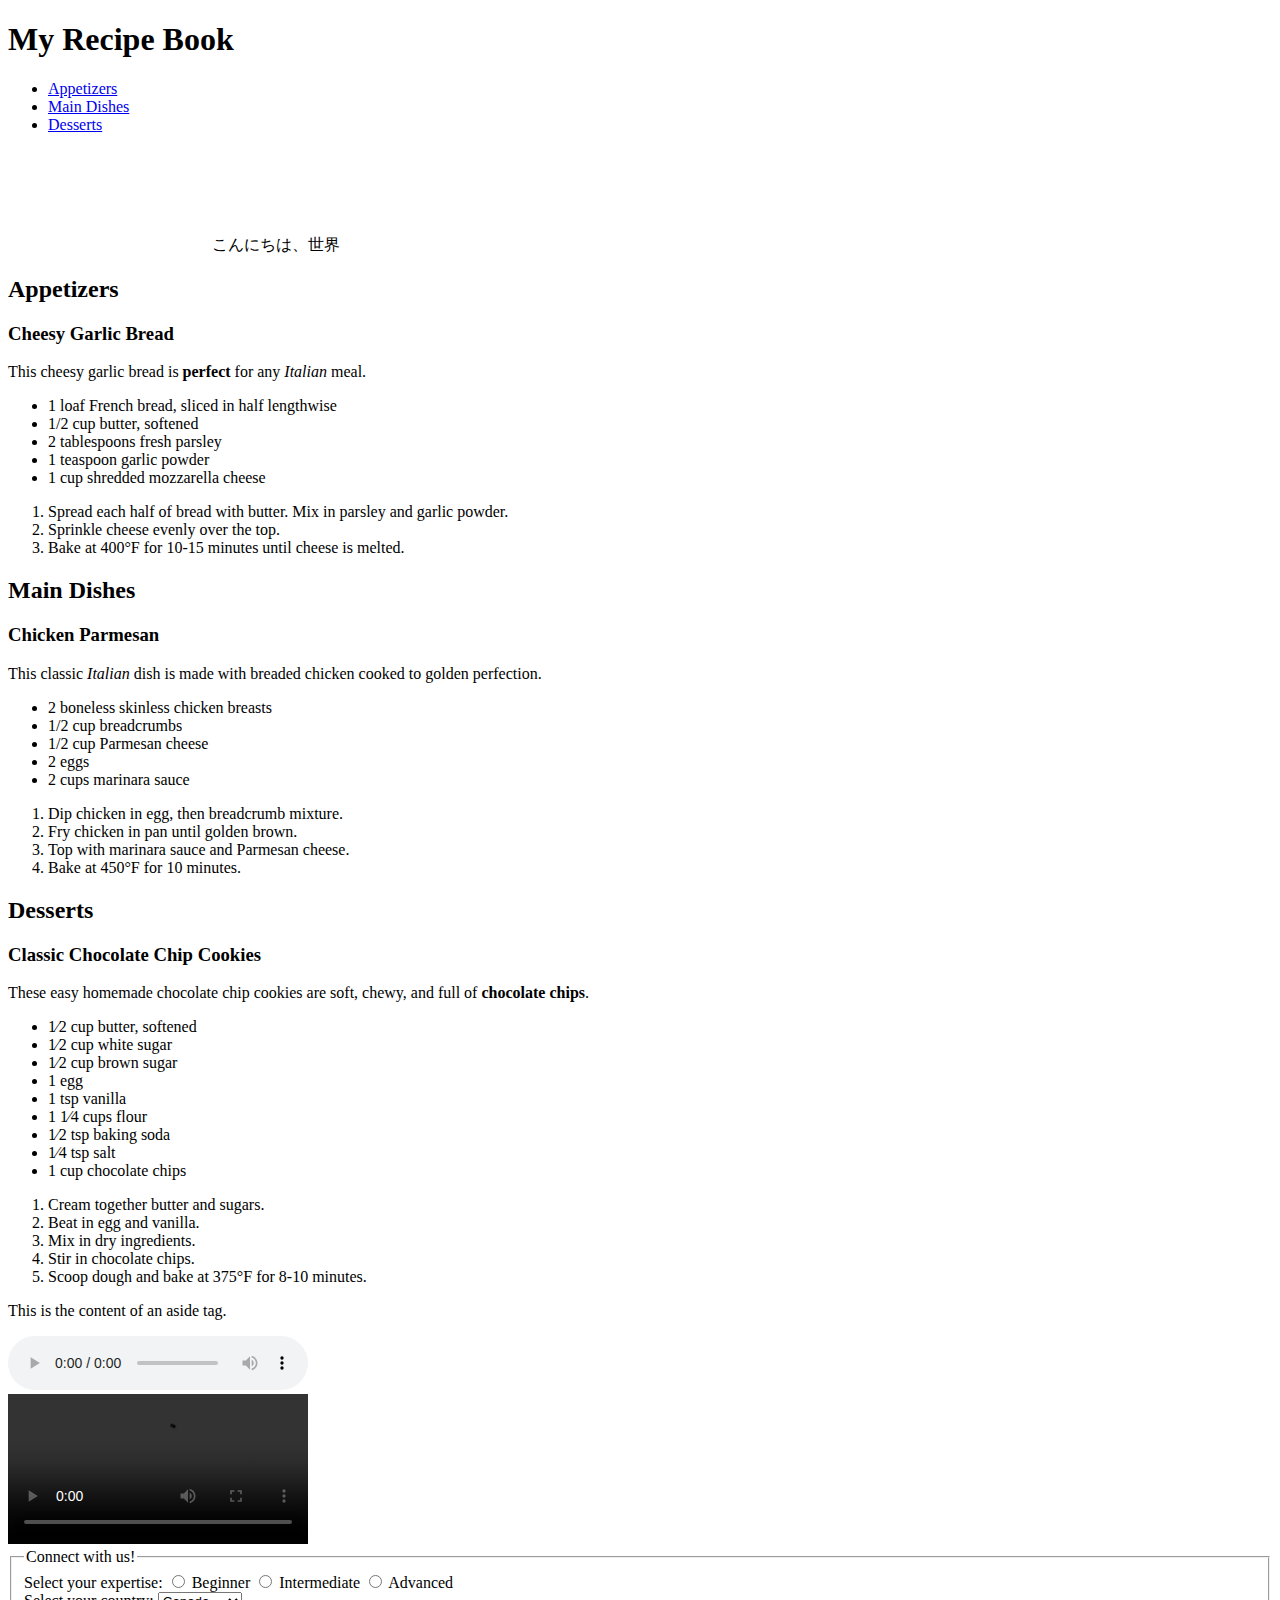
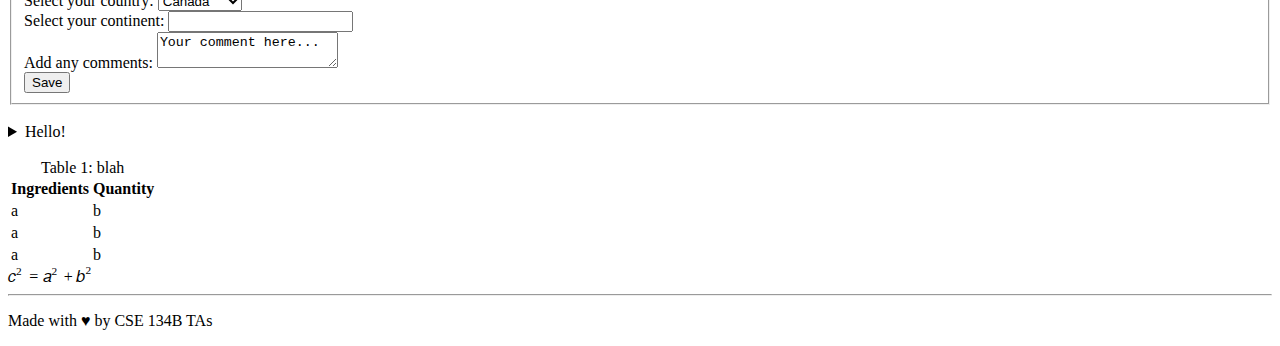
==== index.html @ a7dec9f8 "Update index.html" ====
<!DOCTYPE html>
<html lang="en">
  <head>
    <meta charset="utf-8" />

    <!-- Pragma Directives -->

    <!-- <meta http-equiv="refresh" content="5" /> -->
    <meta http-equiv="content-security-policy" content="default-src https:" />

    <!-- Google SEO Meta Tags -->
    <meta
      name="description"
      content="Author: A.N. Author, Illustrator: P. Picture, Category: Books, Price:  £9.24, Length: 784 pages"
    />
    <meta
      name="google-site-verification"
      content="+nxGUDJ4QpAZ5l9Bsjdi102tLVC21AIh5d1Nl23908vVuFHs34="
    />
    <meta name="robots" content="noindex,nofollow" />

    <!-- Facebook SEO Meta Tags Sample -->

    <meta property="og:url" content="index.html" />
    <meta property="og:type" content="article" />
    <meta property="og:title" content="When Great Minds Don’t Think Alike" />
    <meta property="og:description" content="My Recipe" />

    <!-- PWA Tags -->

    <link rel="manifest" href="manifest.json" />

    <!-- Custom Tags -->
    <!-- <meta name="description" content="This is a sample recipe website"> -->

    <link rel="stylesheet" type="text/css" href="style.css" />
    <title>My Recipes</title>
  </head>
  <body>
    <header>
      <h1>My Recipe Book</h1>
      <nav>
        <ul>
          <li><a href="#appetizers">Appetizers</a></li>
          <li><a href="#mains">Main Dishes</a></li>
          <li><a href="#desserts">Desserts</a></li>
        </ul>
      </nav>
    </header>
    <main>

      <canvas id="myCanvas" width="200" height="100" style="border:1px solid #d3d3d3;"></canvas>

      <span lang="ja">こんにちは、世界</span>

      <section id="appetizers">
        <h2>Appetizers</h2>
        <article>
          <h3>Cheesy Garlic Bread</h3>
          <p>
            This cheesy garlic bread is <strong>perfect</strong> for any
            <em>Italian</em> meal.
          </p>
          <ul>
            <li>1 loaf French bread, sliced in half lengthwise</li>
            <li>1/2 cup butter, softened</li>
            <li>2 tablespoons fresh parsley</li>
            <li>1 teaspoon garlic powder</li>
            <li>1 cup shredded mozzarella cheese</li>
          </ul>
          <ol>
            <li>
              Spread each half of bread with butter. Mix in parsley and garlic
              powder.
            </li>
            <li>Sprinkle cheese evenly over the top.</li>
            <li>Bake at 400°F for 10-15 minutes until cheese is melted.</li>
          </ol>
        </article>
      </section>

      <section id="mains">
        <h2>Main Dishes</h2>
        <article>
          <h3>Chicken Parmesan</h3>
          <p>
            This classic <i>Italian</i> dish is made with breaded chicken cooked
            to golden perfection.
          </p>
          <ul>
            <li>2 boneless skinless chicken breasts</li>
            <li>1/2 cup breadcrumbs</li>
            <li>1/2 cup Parmesan cheese</li>
            <li>2 eggs</li>
            <li>2 cups marinara sauce</li>
          </ul>
          <ol>
            <li>Dip chicken in egg, then breadcrumb mixture.</li>
            <li>Fry chicken in pan until golden brown.</li>
            <li>Top with marinara sauce and Parmesan cheese.</li>
            <li>Bake at 450°F for 10 minutes.</li>
          </ol>
        </article>
      </section>

      <section id="desserts">
        <h2>Desserts</h2>
        <article>
          <h3>Classic Chocolate Chip Cookies</h3>
          <p>
            These easy homemade chocolate chip cookies are soft, chewy, and full
            of <b>chocolate chips</b>.
          </p>
          <ul>
            <li>1⁄2 cup butter, softened</li>
            <li>1⁄2 cup white sugar</li>
            <li>1⁄2 cup brown sugar</li>
            <li>1 egg</li>
            <li>1 tsp vanilla</li>
            <li>1 1⁄4 cups flour</li>
            <li>1⁄2 tsp baking soda</li>
            <li>1⁄4 tsp salt</li>
            <li>1 cup chocolate chips</li>
          </ul>
          <ol>
            <li>Cream together butter and sugars.</li>
            <li>Beat in egg and vanilla.</li>
            <li>Mix in dry ingredients.</li>
            <li>Stir in chocolate chips.</li>
            <li>Scoop dough and bake at 375°F for 8-10 minutes.</li>
          </ol>
          <aside><p>This is the content of an aside tag.</p></aside>
        </article>
      </section>
    </main>
    <audio controls>
      <source src="/assets/sample-audio.mp3" type="audio/mp3" />
    </audio>
    <br />
    <video controls>
      <source src="/assets/baking-video.mp4" type="video/mp4" />
    </video>
    <br />
    <form>
      <fieldset>
        <legend>Connect with us!</legend>
        <label>Select your expertise:</label>
        <input type="radio" id="beginner" name="expertise" />
        <label for="beginner">Beginner</label>
        <input type="radio" id="intermediate" name="expertise" />
        <label for="intermediate">Intermediate</label>
        <input type="radio" id="advanced" name="expertise" />
        <label for="advanced">Advanced</label>
        <br />
        <label for="country">Select your country:</label>
        <select id="country">
          <optgroup label="North America">
            <option value="canada">Canada</option>
            <option value="us">US</option>
            <option value="mexico">Mexico</option>
          </optgroup>
          <optgroup label="Asia">
            <option value="russia">Russia</option>
            <option value="china">China</option>
          </optgroup>
        </select>
        <br />
        <label for="continent">Select your continent:</label>
        <datalist id="continents">
          <option value="Africa"></option>
          <option value="North America"></option>
          <option value="South America"></option>
        </datalist>
        <input list="continents" id="continent" />

        <br />
        <label for="sample-text-area">Add any comments:</label>
        <textarea id="sample-text-area">Your comment here...</textarea>
        <br />
        <button type="submit">Save</button>
      </fieldset>
    </form>
    <br />
    <details>
      <summary>Hello!</summary>
      If this is your first time here, please like and share!
    </details>
    <br />
    <table>
      <caption>
        Table 1: blah
      </caption>
      <tr>
        <th>Ingredients</th>
        <th>Quantity</th>
      </tr>
      <tr>
        <td>a</td>
        <td>b</td>
      </tr>
      <tr>
        <td>a</td>
        <td>b</td>
      </tr>
      <tr>
        <td>a</td>
        <td>b</td>
      </tr>
    </table>

    <math xmlns="http://www.w3.org/1998/Math/MathML">
      <msup>
        <mi>c</mi>
        <mn>2</mn>
      </msup>
      <mo>=</mo>
      <msup>
        <mi>a</mi>
        <mn>2</mn>
      </msup>
      <mo>+</mo>
      <msup>
        <mi>b</mi>
        <mn>2</mn>
      </msup>
    </math>

    <footer>
      <hr />
      <p>Made with &hearts; by CSE 134B TAs</p>
    </footer>
  </body>
</html>
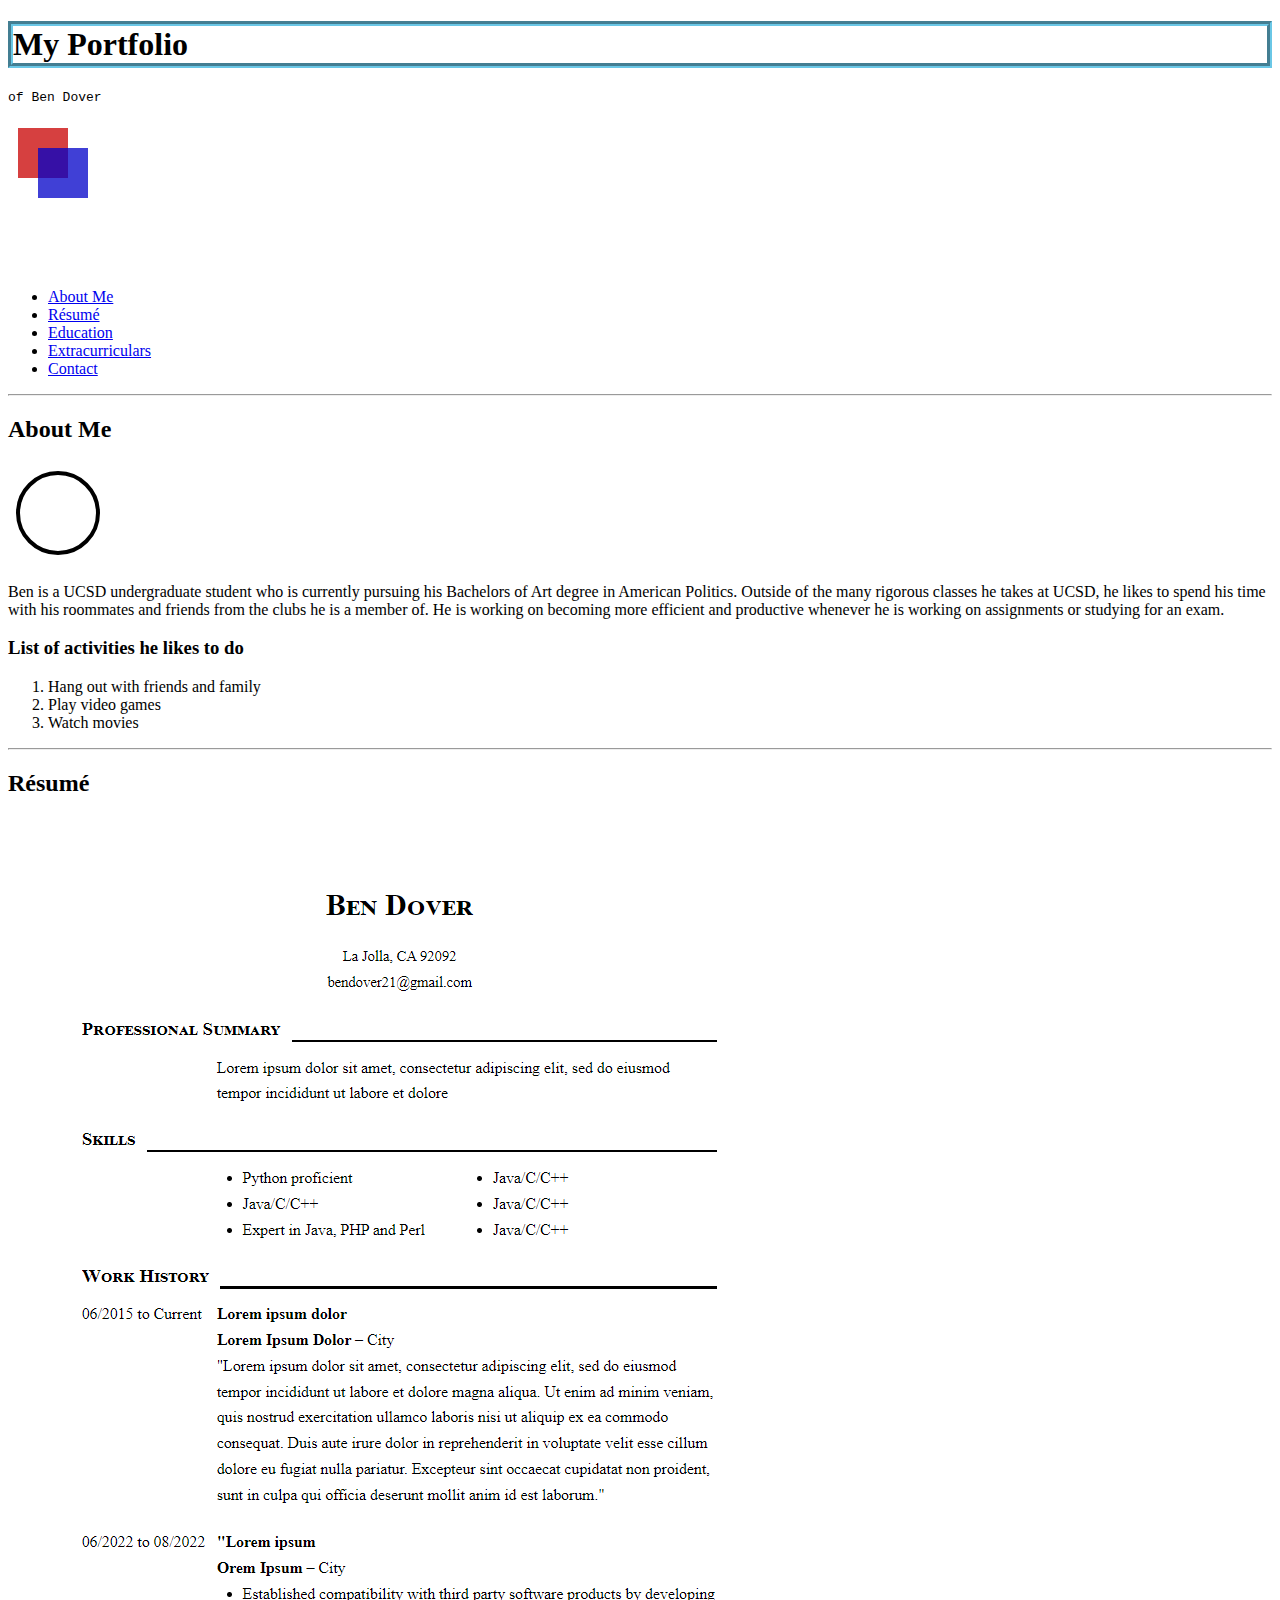
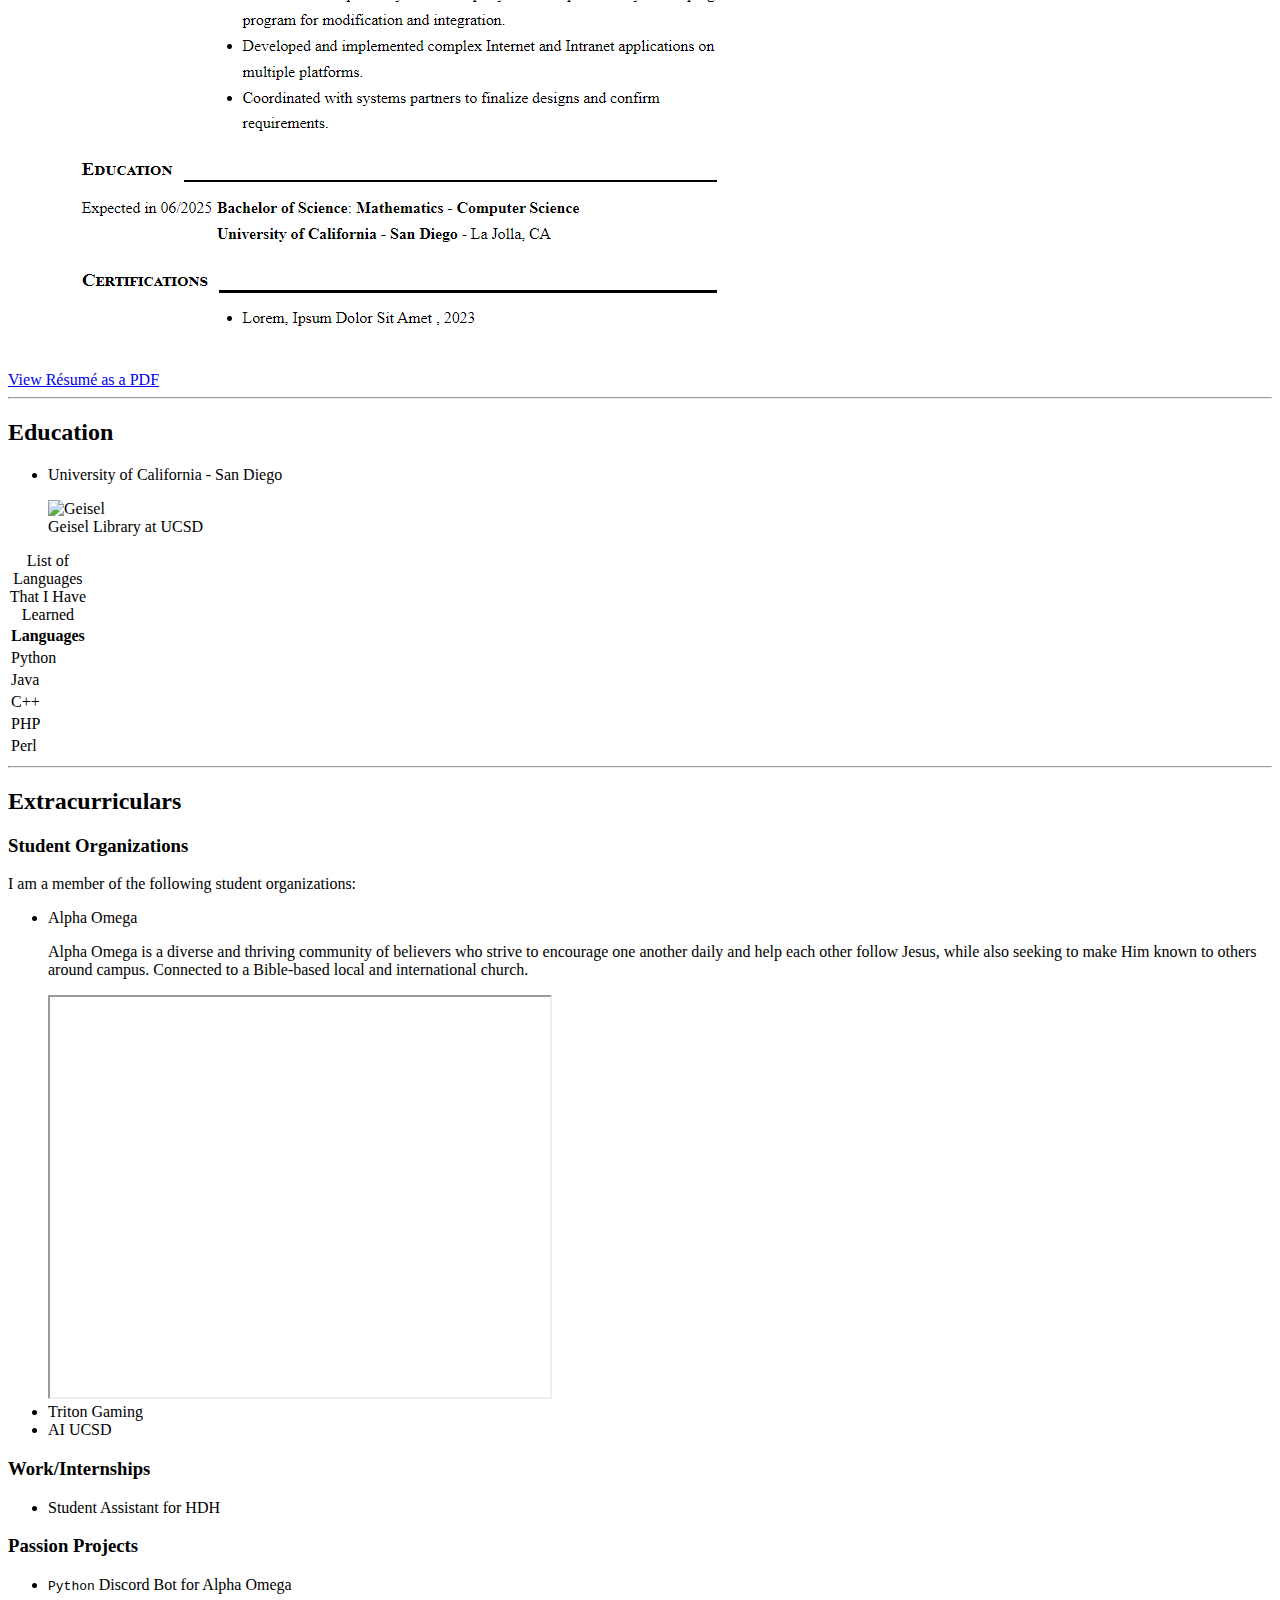
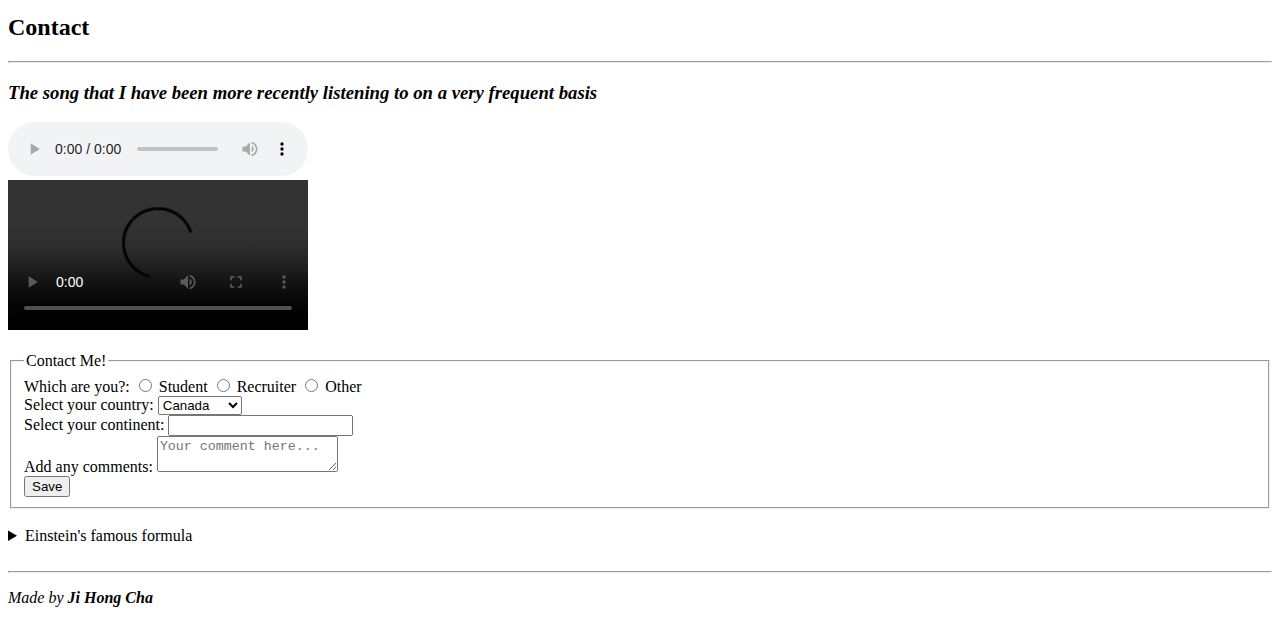
==== commit f7c3aa6b: "change of name" ====
--- a/index.html
+++ b/index.html
@@ -2,155 +2,180 @@
 <html lang="en">
   <head>
     <meta charset="utf-8" />
-
-    <!-- Pragma Directives -->
-
-    <!-- <meta http-equiv="refresh" content="5" /> -->
-    <meta http-equiv="content-security-policy" content="default-src https:" />
-
-    <!-- Google SEO Meta Tags -->
-    <meta
-      name="description"
-      content="Author: A.N. Author, Illustrator: P. Picture, Category: Books, Price:  £9.24, Length: 784 pages"
-    />
-    <meta
-      name="google-site-verification"
-      content="+nxGUDJ4QpAZ5l9Bsjdi102tLVC21AIh5d1Nl23908vVuFHs34="
-    />
-    <meta name="robots" content="noindex,nofollow" />
-
-    <!-- Facebook SEO Meta Tags Sample -->
-
-    <meta property="og:url" content="index.html" />
-    <meta property="og:type" content="article" />
-    <meta property="og:title" content="When Great Minds Don’t Think Alike" />
-    <meta property="og:description" content="My Recipe" />
-
-    <!-- PWA Tags -->
-
-    <link rel="manifest" href="manifest.json" />
-
-    <!-- Custom Tags -->
-    <!-- <meta name="description" content="This is a sample recipe website"> -->
-
-    <link rel="stylesheet" type="text/css" href="style.css" />
-    <title>My Recipes</title>
+    <style>
+      h1{
+        border-style: groove;
+        border-width: 5px;
+        border-color: rgb(106, 199, 230);
+      }
+      </style>
+    <title>Ben Dover</title>
+    <link rel="icon" type="image/x-icon" href="/images/favicon.ico">
   </head>
+
   <body>
     <header>
-      <h1>My Recipe Book</h1>
+      <h1>My Portfolio</h1>
+      <pre>of Ben Dover</pre>
+
+      <canvas id="canvas" width="150" height="150"></canvas>
+
+      <script>
+        function draw() {
+          const canvas = document.getElementById("canvas");
+          if (canvas.getContext) {
+            const ctx = canvas.getContext("2d");
+            ctx.fillStyle = "rgba(200, 0, 0, 0.75)";
+            ctx.fillRect(10, 10, 50, 50);
+            ctx.fillStyle = "rgba(0, 0, 200, 0.75)";
+            ctx.fillRect(30, 30, 50, 50);
+          }
+        }
+        draw();
+      </script>
+      
       <nav>
         <ul>
-          <li><a href="#appetizers">Appetizers</a></li>
-          <li><a href="#mains">Main Dishes</a></li>
-          <li><a href="#desserts">Desserts</a></li>
+          <li><a href="#aboutme">About Me</a></li>
+          <li><a href="#resume">Résumé</a></li>
+          <li><a href="#education">Education</a></li>
+          <li><a href="#extracurriculars">Extracurriculars</a></li>
+          <li><a href="#contact">Contact</a></li>
         </ul>
       </nav>
     </header>
+
     <main>
-
-      <canvas id="myCanvas" width="200" height="100" style="border:1px solid #d3d3d3;"></canvas>
-
-      <span lang="ja">こんにちは、世界</span>
-
-      <section id="appetizers">
-        <h2>Appetizers</h2>
+      <hr>
+
+      <section id="aboutme">
+        <h2>About Me</h2>
+        <svg width="100" height="100"><circle cx="50" cy="50" r="40" stroke="black" stroke-width="4" fill="white" /></svg>
         <article>
-          <h3>Cheesy Garlic Bread</h3>
-          <p>
-            This cheesy garlic bread is <strong>perfect</strong> for any
-            <em>Italian</em> meal.
-          </p>
+          <p>Ben is a UCSD undergraduate student who is currently pursuing his Bachelors of Art degree in American Politics.  
+            Outside of the many rigorous classes he takes at UCSD, he likes to spend his time with his roommates and friends 
+            from the clubs he is a member of.  He is working on becoming more efficient and productive whenever he is working 
+            on assignments or studying for an exam.</p>
+            <h3>List of activities he likes to do</h3>
+            <ol>
+              <li>Hang out with friends and family</li>
+              <li>Play video games</li>
+              <li>Watch movies</li>
+            </ol>
+        </article>
+      </section>
+
+      <hr>
+
+      <section id="resume">
+        <h2>Résumé</h2>
+        <div class="Resume">
+          <picture><img src="images/Sample_Resume.png" alt="Résumé"/></picture>
+        </div>
+        <span>
+          <a href="files/Sample_Resume.pdf" target="_blank">View Résumé as a PDF</a>
+        </span>
+      </section>
+
+      <hr>
+
+      <section id="education">
+        <h2>Education</h2>
+        <ul>
+          <li>University of California - San Diego</li>
+        </ul>
+
+        <figure>
+          <img src="images/Geisel_Library_2.jpg" alt="Geisel">
+          <figcaption>Geisel Library at UCSD</figcaption>
+        </figure>
+
+        <table>
+          <caption>
+            List of Languages That I Have Learned
+          </caption>
+          <colgroup>
+            <col span="1" style="background-color:white">
+          </colgroup>
+          <tr>
+            <th>Languages</th>
+          </tr>
+          <tr>
+            <td>Python</td>
+          </tr>
+          <tr>
+            <td>Java</td>
+          </tr>
+          <tr>
+            <td>C++</td>
+          </tr>
+          <tr>
+            <td>PHP</td>
+          </tr>
+          <tr>
+            <td>Perl</td>
+          </tr>
+        </table>
+
+      </section>
+
+      <hr>
+
+      <section id="extracurriculars">
+        <h2>Extracurriculars</h2>
+        <article>
+          <h3>Student Organizations</h3>
+          <p>I am a member of the following student organizations:</p>
           <ul>
-            <li>1 loaf French bread, sliced in half lengthwise</li>
-            <li>1/2 cup butter, softened</li>
-            <li>2 tablespoons fresh parsley</li>
-            <li>1 teaspoon garlic powder</li>
-            <li>1 cup shredded mozzarella cheese</li>
+            <li>Alpha Omega</li>
+            <aside><p>Alpha Omega is a diverse and thriving community of believers who strive to encourage one another daily and help each other follow Jesus, 
+              while also seeking to make Him known to others around campus. Connected to a Bible-based local and international church.</p></aside>
+              <iframe src="https://sd.church/" title="Alpha Omega Home Church Webpage" height="400" width="500"></iframe>
+            <li>Triton Gaming</li>
+            <li>AI UCSD</li>
           </ul>
-          <ol>
-            <li>
-              Spread each half of bread with butter. Mix in parsley and garlic
-              powder.
-            </li>
-            <li>Sprinkle cheese evenly over the top.</li>
-            <li>Bake at 400°F for 10-15 minutes until cheese is melted.</li>
-          </ol>
+          <h3>Work/Internships</h3>
+          <ul>
+            <li>Student Assistant for HDH</li>
+          </ul>
+          <h3>Passion Projects</h3>
+          <ul>
+            <li><code>Python</code> Discord Bot for Alpha Omega</li>
+          </ul>
         </article>
       </section>
 
-      <section id="mains">
-        <h2>Main Dishes</h2>
-        <article>
-          <h3>Chicken Parmesan</h3>
-          <p>
-            This classic <i>Italian</i> dish is made with breaded chicken cooked
-            to golden perfection.
-          </p>
-          <ul>
-            <li>2 boneless skinless chicken breasts</li>
-            <li>1/2 cup breadcrumbs</li>
-            <li>1/2 cup Parmesan cheese</li>
-            <li>2 eggs</li>
-            <li>2 cups marinara sauce</li>
-          </ul>
-          <ol>
-            <li>Dip chicken in egg, then breadcrumb mixture.</li>
-            <li>Fry chicken in pan until golden brown.</li>
-            <li>Top with marinara sauce and Parmesan cheese.</li>
-            <li>Bake at 450°F for 10 minutes.</li>
-          </ol>
-        </article>
-      </section>
-
-      <section id="desserts">
-        <h2>Desserts</h2>
-        <article>
-          <h3>Classic Chocolate Chip Cookies</h3>
-          <p>
-            These easy homemade chocolate chip cookies are soft, chewy, and full
-            of <b>chocolate chips</b>.
-          </p>
-          <ul>
-            <li>1⁄2 cup butter, softened</li>
-            <li>1⁄2 cup white sugar</li>
-            <li>1⁄2 cup brown sugar</li>
-            <li>1 egg</li>
-            <li>1 tsp vanilla</li>
-            <li>1 1⁄4 cups flour</li>
-            <li>1⁄2 tsp baking soda</li>
-            <li>1⁄4 tsp salt</li>
-            <li>1 cup chocolate chips</li>
-          </ul>
-          <ol>
-            <li>Cream together butter and sugars.</li>
-            <li>Beat in egg and vanilla.</li>
-            <li>Mix in dry ingredients.</li>
-            <li>Stir in chocolate chips.</li>
-            <li>Scoop dough and bake at 375°F for 8-10 minutes.</li>
-          </ol>
-          <aside><p>This is the content of an aside tag.</p></aside>
-        </article>
-      </section>
-    </main>
-    <audio controls>
-      <source src="/assets/sample-audio.mp3" type="audio/mp3" />
-    </audio>
-    <br />
-    <video controls>
-      <source src="/assets/baking-video.mp4" type="video/mp4" />
-    </video>
-    <br />
+      <section id="contact">
+        <h2>Contact</h2>
+      </section>
+
+      <hr>
+    
+      <h3><b><i>The song that I have been more recently listening to on a very frequent basis</i></b></h3>
+      <audio controls>
+        <source src="audio/rickroll.mp3" type="audio/mp3" />
+      </audio>
+      <br />
+      <video controls>
+        <source src="videos/rickroll.mp4" type="video/mp4" />
+      </video>
+      <br />
+      <template>
+        <h2>Jebaited</h2>
+        <img src="images/specialimage.jpg" width="214" height="204">
+      </template>
+      <br />
+
     <form>
       <fieldset>
-        <legend>Connect with us!</legend>
-        <label>Select your expertise:</label>
-        <input type="radio" id="beginner" name="expertise" />
-        <label for="beginner">Beginner</label>
-        <input type="radio" id="intermediate" name="expertise" />
-        <label for="intermediate">Intermediate</label>
-        <input type="radio" id="advanced" name="expertise" />
-        <label for="advanced">Advanced</label>
+        <legend>Contact Me!</legend>
+        <label>Which are you?:</label>
+        <input type="radio" id="Student" name="expertise" />
+        <label for="Student">Student</label>
+        <input type="radio" id="Recruiter" name="expertise" />
+        <label for="Recruiter">Recruiter</label>
+        <input type="radio" id="Other" name="expertise" />
+        <label for="Other">Other</label>
         <br />
         <label for="country">Select your country:</label>
         <select id="country">
@@ -162,72 +187,47 @@
           <optgroup label="Asia">
             <option value="russia">Russia</option>
             <option value="china">China</option>
+            <option value="korea">Korea</option>
+            <option value="japan">Japan</option>
           </optgroup>
         </select>
         <br />
         <label for="continent">Select your continent:</label>
         <datalist id="continents">
-          <option value="Africa"></option>
+          <option value="Asia"></option>
           <option value="North America"></option>
-          <option value="South America"></option>
         </datalist>
         <input list="continents" id="continent" />
 
         <br />
         <label for="sample-text-area">Add any comments:</label>
-        <textarea id="sample-text-area">Your comment here...</textarea>
+        <textarea id="sample-text-area" placeholder="Your comment here..."></textarea>
         <br />
         <button type="submit">Save</button>
       </fieldset>
     </form>
     <br />
     <details>
-      <summary>Hello!</summary>
-      If this is your first time here, please like and share!
+      <summary>Einstein's famous formula</summary>
+      <math xmlns="http://www.w3.org/1998/Math/MathML">
+        <msup>
+          <mi>E</mi>
+        </msup>
+        <mo>=</mo>
+        <msup>
+          <mi>m</mi>
+        </msup>
+        <msup>
+          <mi>c</mi>
+          <mn>2</mn>
+        </msup>
+      </math>
     </details>
     <br />
-    <table>
-      <caption>
-        Table 1: blah
-      </caption>
-      <tr>
-        <th>Ingredients</th>
-        <th>Quantity</th>
-      </tr>
-      <tr>
-        <td>a</td>
-        <td>b</td>
-      </tr>
-      <tr>
-        <td>a</td>
-        <td>b</td>
-      </tr>
-      <tr>
-        <td>a</td>
-        <td>b</td>
-      </tr>
-    </table>
-
-    <math xmlns="http://www.w3.org/1998/Math/MathML">
-      <msup>
-        <mi>c</mi>
-        <mn>2</mn>
-      </msup>
-      <mo>=</mo>
-      <msup>
-        <mi>a</mi>
-        <mn>2</mn>
-      </msup>
-      <mo>+</mo>
-      <msup>
-        <mi>b</mi>
-        <mn>2</mn>
-      </msup>
-    </math>
 
     <footer>
       <hr />
-      <p>Made with &hearts; by CSE 134B TAs</p>
+      <p><em>Made by <strong>Ji Hong Cha</strong></em></p>
     </footer>
   </body>
 </html>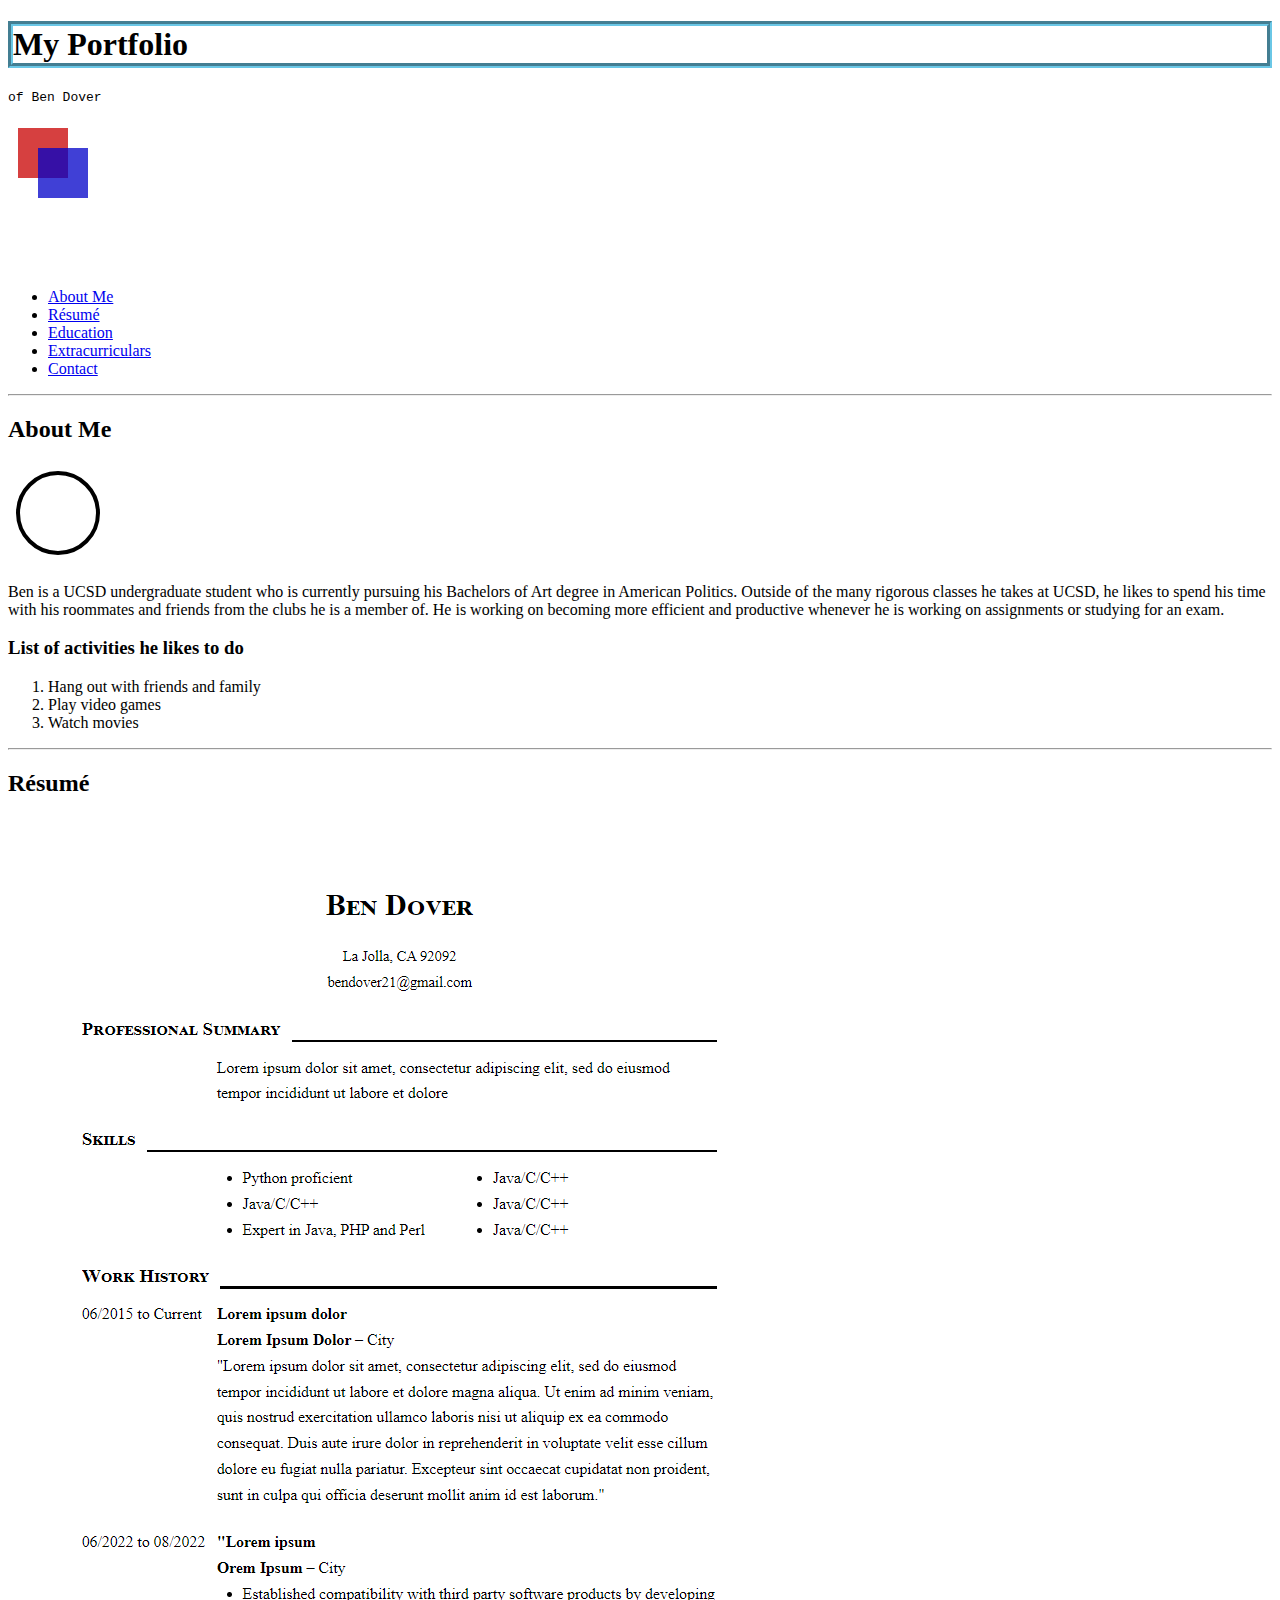
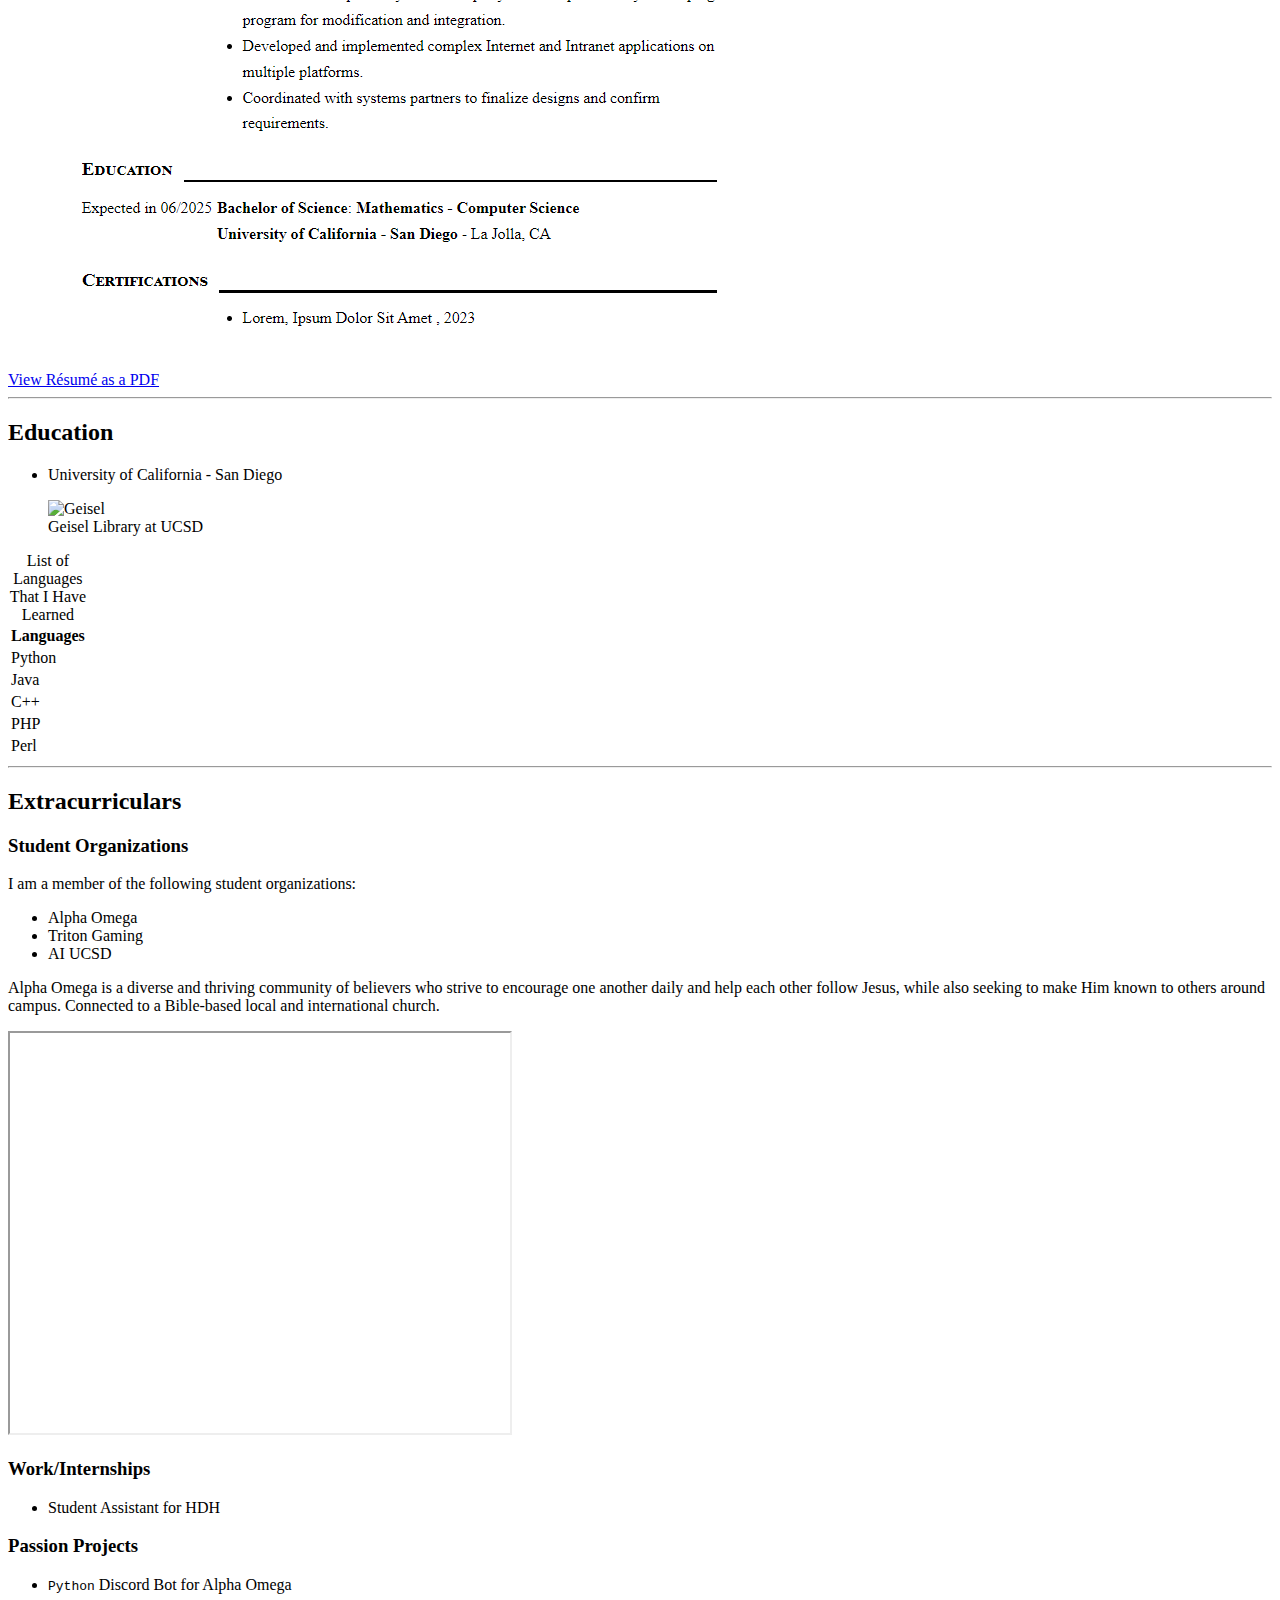
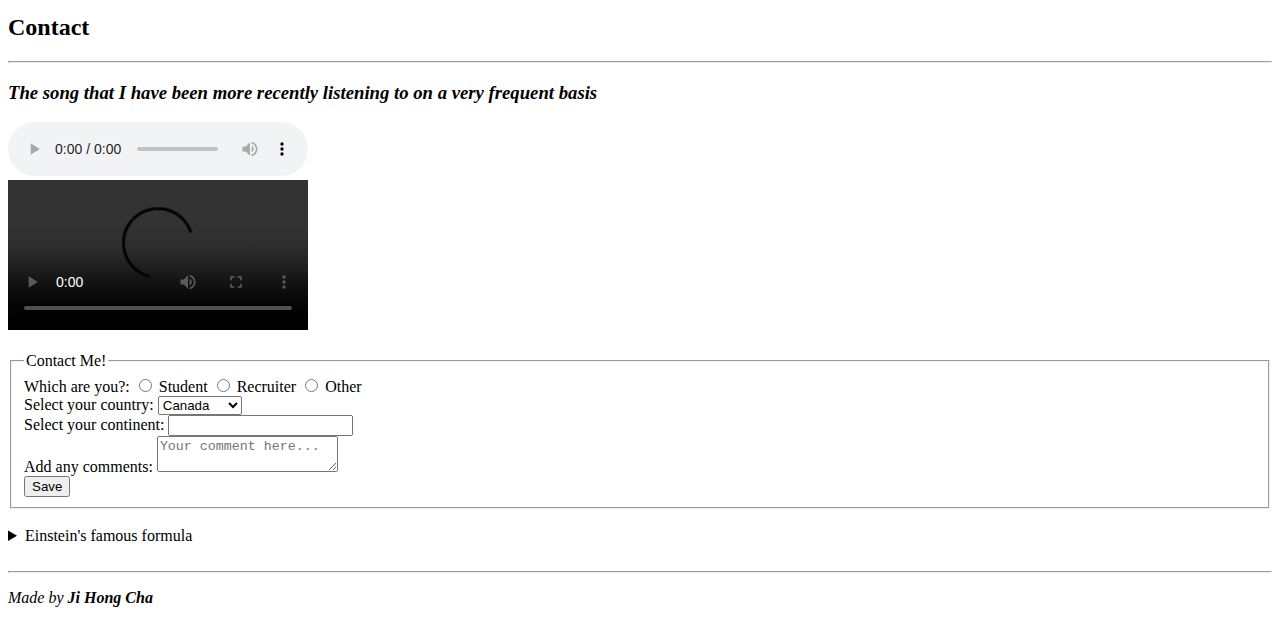
==== commit 49d15f6b: "Update index.html" ====
--- a/index.html
+++ b/index.html
@@ -9,6 +9,10 @@
         border-color: rgb(106, 199, 230);
       }
       </style>
+
+    <meta name="description" content="Portfolio Page of a Person Named Ben Dover">
+    <meta name="google-site-verification" content="7-X7NvLiHukCK_M3oI1nrlybEjM9d8PJRvUgnsCCYmY" />
+    <meta name="robots" content="noindex,nofollow"> 
     <title>Ben Dover</title>
     <link rel="icon" type="image/x-icon" href="/images/favicon.ico">
   </head>
@@ -128,12 +132,14 @@
           <p>I am a member of the following student organizations:</p>
           <ul>
             <li>Alpha Omega</li>
-            <aside><p>Alpha Omega is a diverse and thriving community of believers who strive to encourage one another daily and help each other follow Jesus, 
-              while also seeking to make Him known to others around campus. Connected to a Bible-based local and international church.</p></aside>
-              <iframe src="https://sd.church/" title="Alpha Omega Home Church Webpage" height="400" width="500"></iframe>
             <li>Triton Gaming</li>
             <li>AI UCSD</li>
           </ul>
+          
+          <aside><p>Alpha Omega is a diverse and thriving community of believers who strive to encourage one another daily and help each other follow Jesus, 
+            while also seeking to make Him known to others around campus. Connected to a Bible-based local and international church.</p></aside>
+          <iframe src="https://sd.church/" title="Alpha Omega Home Church Webpage" height="400" width="500"></iframe>
+
           <h3>Work/Internships</h3>
           <ul>
             <li>Student Assistant for HDH</li>
@@ -166,64 +172,67 @@
       </template>
       <br />
 
-    <form>
-      <fieldset>
-        <legend>Contact Me!</legend>
-        <label>Which are you?:</label>
-        <input type="radio" id="Student" name="expertise" />
-        <label for="Student">Student</label>
-        <input type="radio" id="Recruiter" name="expertise" />
-        <label for="Recruiter">Recruiter</label>
-        <input type="radio" id="Other" name="expertise" />
-        <label for="Other">Other</label>
-        <br />
-        <label for="country">Select your country:</label>
-        <select id="country">
-          <optgroup label="North America">
-            <option value="canada">Canada</option>
-            <option value="us">US</option>
-            <option value="mexico">Mexico</option>
-          </optgroup>
-          <optgroup label="Asia">
-            <option value="russia">Russia</option>
-            <option value="china">China</option>
-            <option value="korea">Korea</option>
-            <option value="japan">Japan</option>
-          </optgroup>
-        </select>
-        <br />
-        <label for="continent">Select your continent:</label>
-        <datalist id="continents">
-          <option value="Asia"></option>
-          <option value="North America"></option>
-        </datalist>
-        <input list="continents" id="continent" />
-
-        <br />
-        <label for="sample-text-area">Add any comments:</label>
-        <textarea id="sample-text-area" placeholder="Your comment here..."></textarea>
-        <br />
-        <button type="submit">Save</button>
-      </fieldset>
-    </form>
-    <br />
-    <details>
-      <summary>Einstein's famous formula</summary>
-      <math xmlns="http://www.w3.org/1998/Math/MathML">
-        <msup>
-          <mi>E</mi>
-        </msup>
-        <mo>=</mo>
-        <msup>
-          <mi>m</mi>
-        </msup>
-        <msup>
-          <mi>c</mi>
-          <mn>2</mn>
-        </msup>
-      </math>
-    </details>
-    <br />
+      <form>
+        <fieldset>
+          <legend>Contact Me!</legend>
+          <label>Which are you?:</label>
+          <input type="radio" id="Student" name="expertise" />
+          <label for="Student">Student</label>
+          <input type="radio" id="Recruiter" name="expertise" />
+          <label for="Recruiter">Recruiter</label>
+          <input type="radio" id="Other" name="expertise" />
+          <label for="Other">Other</label>
+          <br />
+          <label for="country">Select your country:</label>
+          <select id="country">
+            <optgroup label="North America">
+              <option value="canada">Canada</option>
+              <option value="us">US</option>
+              <option value="mexico">Mexico</option>
+            </optgroup>
+            <optgroup label="Asia">
+              <option value="russia">Russia</option>
+              <option value="china">China</option>
+              <option value="korea">Korea</option>
+              <option value="japan">Japan</option>
+            </optgroup>
+          </select>
+          <br />
+          <label for="continent">Select your continent:</label>
+          <datalist id="continents">
+            <option value="Asia"></option>
+            <option value="North America"></option>
+          </datalist>
+          <input list="continents" id="continent" />
+
+          <br />
+          <label for="sample-text-area">Add any comments:</label>
+          <textarea id="sample-text-area" placeholder="Your comment here..."></textarea>
+          <br />
+          <button type="submit">Save</button>
+        </fieldset>
+      </form>
+      <br />
+      <details>
+        <summary>Einstein's famous formula</summary>
+        <math xmlns="http://www.w3.org/1998/Math/MathML">
+          <msup>
+            <mi>E</mi>
+            <mn></mn>
+          </msup>
+          <mo>=</mo>
+          <msup>
+            <mi>m</mi>
+            <mn></mn>
+          </msup>
+          <msup>
+            <mi>c</mi>
+            <mn>2</mn>
+          </msup>
+        </math>
+      </details>
+      <br />
+    </main>
 
     <footer>
       <hr />
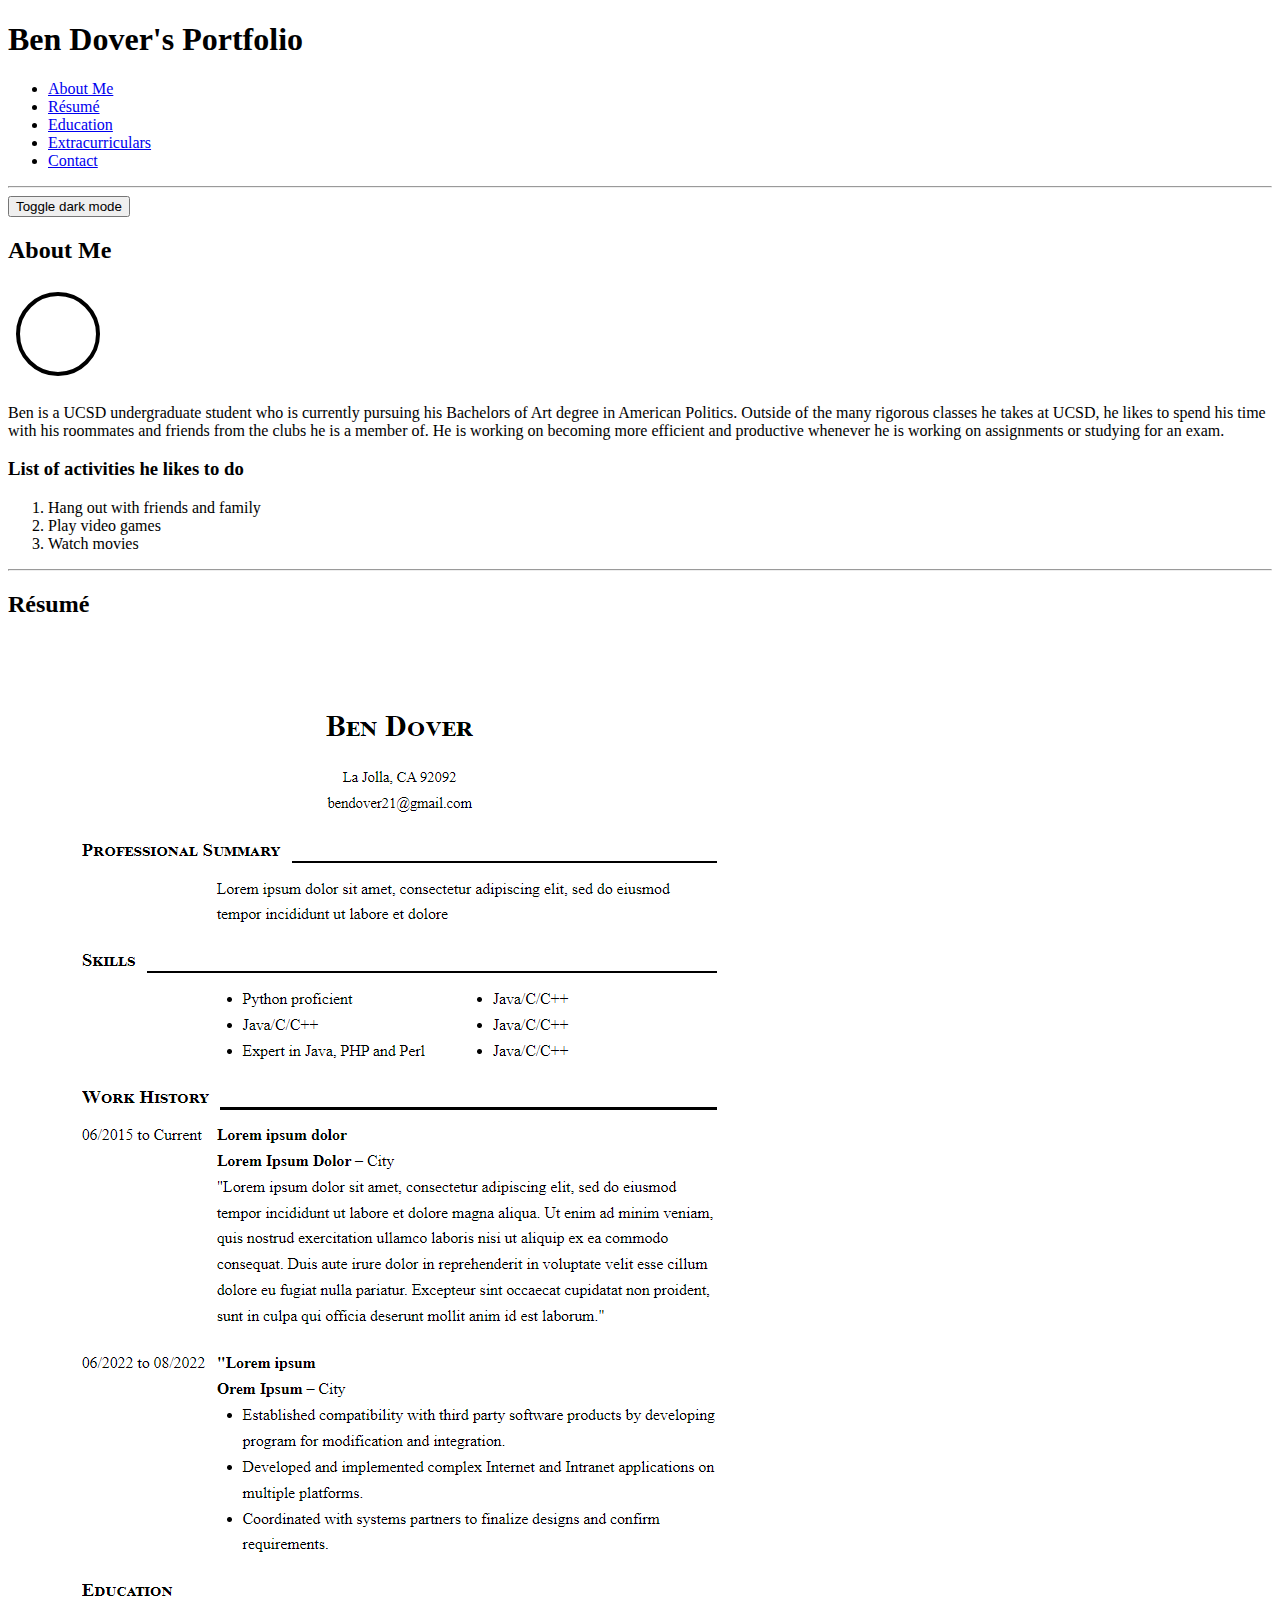
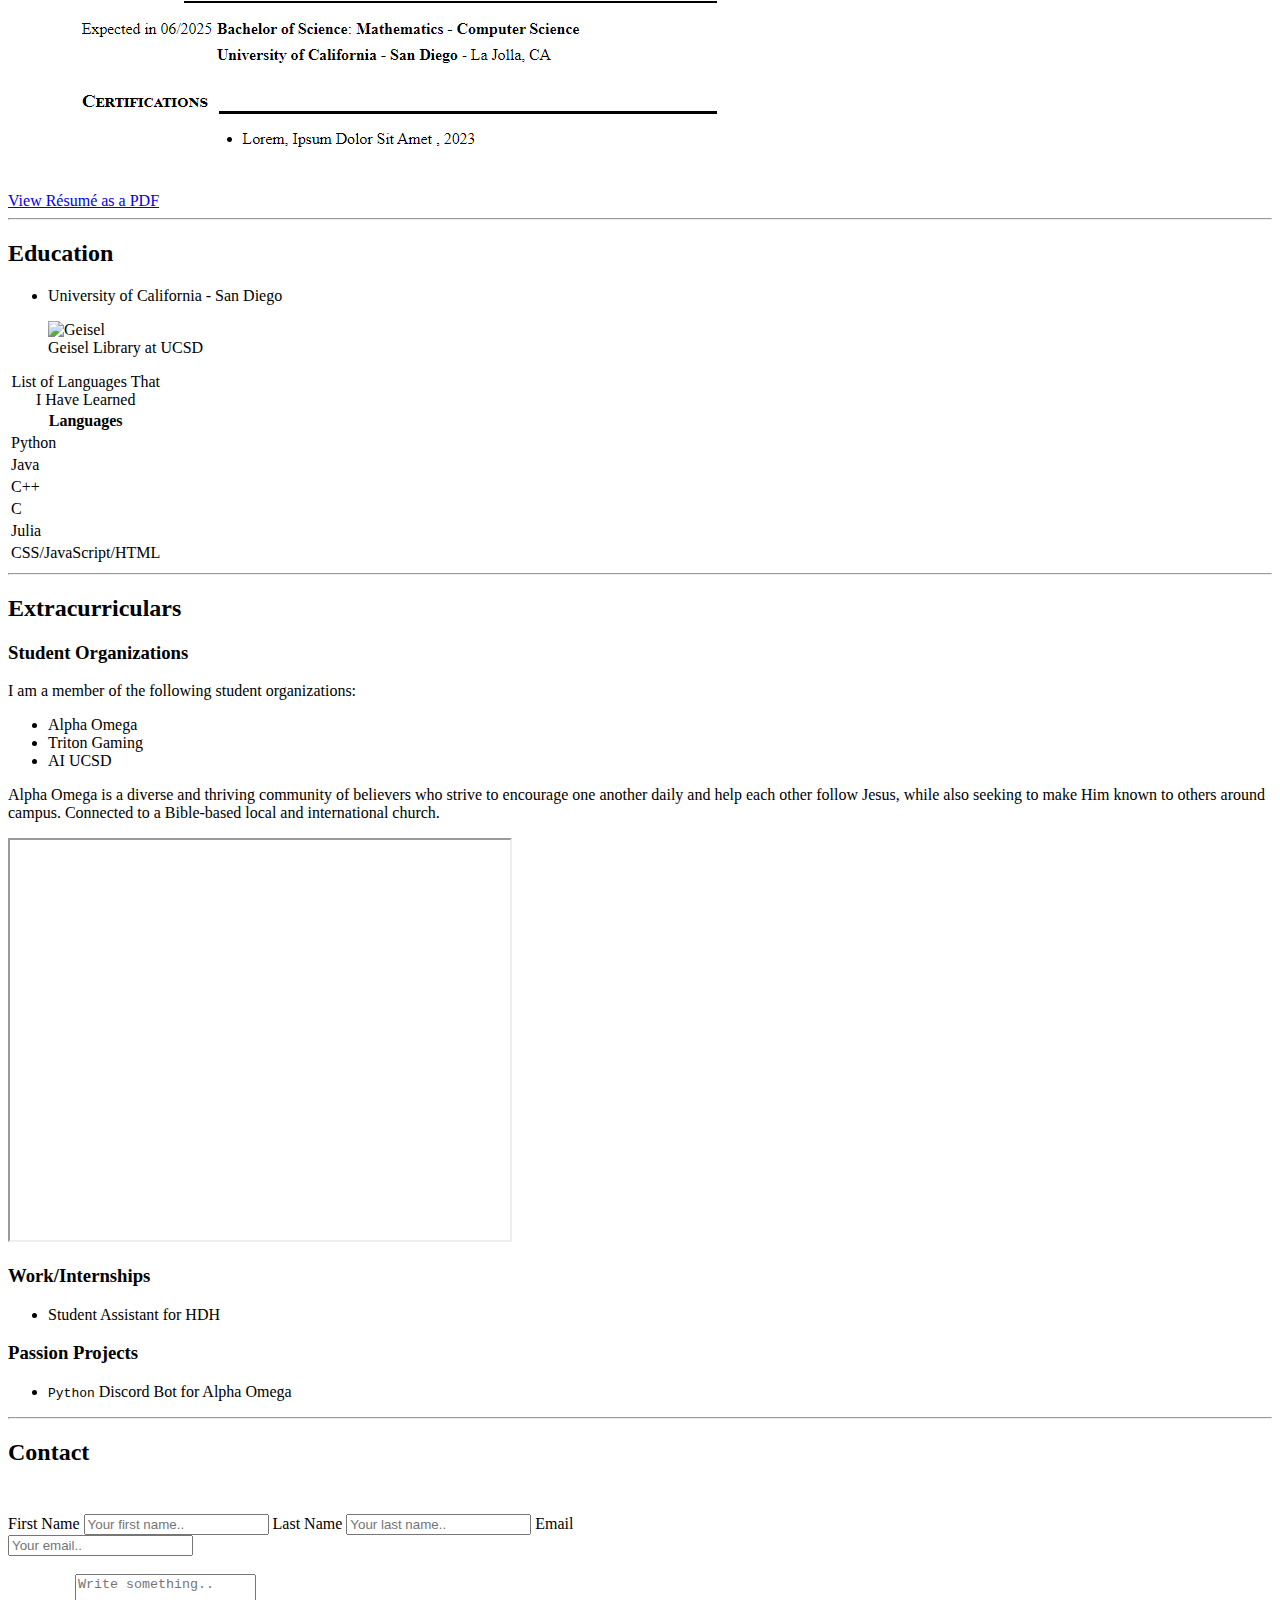
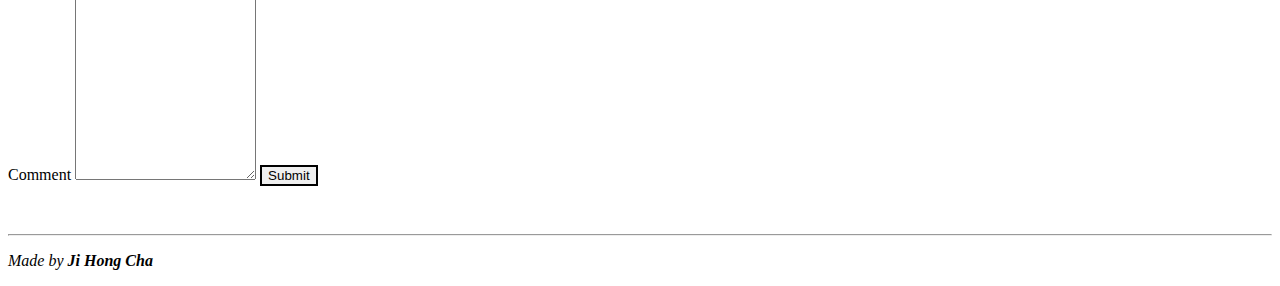
==== commit f104c6ce: "change" ====
--- a/index.html
+++ b/index.html
@@ -2,44 +2,42 @@
 <html lang="en">
   <head>
     <meta charset="utf-8" />
-    <style>
-      h1{
-        border-style: groove;
-        border-width: 5px;
-        border-color: rgb(106, 199, 230);
-      }
-      </style>
+
+    <link rel="stylesheet" href="main.css" media="screen" type="text/css">
+    <link rel="stylesheet" href="printer.css" media="print" type="text/css">
+    <meta name="viewport" content="width=device-width, initial-scale=1">
 
     <meta name="description" content="Portfolio Page of a Person Named Ben Dover">
     <meta name="google-site-verification" content="7-X7NvLiHukCK_M3oI1nrlybEjM9d8PJRvUgnsCCYmY" />
     <meta name="robots" content="noindex,nofollow"> 
     <title>Ben Dover</title>
     <link rel="icon" type="image/x-icon" href="/images/favicon.ico">
+
+    <style>
+      input:required-invalid {
+        border: 2px dashed red;
+      }
+
+      input:valid {
+        border: 2px solid black;
+      }
+      form {
+        margin: 3rem 0;
+      }
+
+      .dark-mode {
+        background-color: black;
+        color: white;
+      }
+    </style>
   </head>
 
   <body>
     <header>
-      <h1>My Portfolio</h1>
-      <pre>of Ben Dover</pre>
-
-      <canvas id="canvas" width="150" height="150"></canvas>
-
-      <script>
-        function draw() {
-          const canvas = document.getElementById("canvas");
-          if (canvas.getContext) {
-            const ctx = canvas.getContext("2d");
-            ctx.fillStyle = "rgba(200, 0, 0, 0.75)";
-            ctx.fillRect(10, 10, 50, 50);
-            ctx.fillStyle = "rgba(0, 0, 200, 0.75)";
-            ctx.fillRect(30, 30, 50, 50);
-          }
-        }
-        draw();
-      </script>
-      
-      <nav>
-        <ul>
+      <h1>Ben Dover's Portfolio</h1>
+      
+      <nav class = "topnav">
+        <ul class = "topnav_ul">
           <li><a href="#aboutme">About Me</a></li>
           <li><a href="#resume">Résumé</a></li>
           <li><a href="#education">Education</a></li>
@@ -52,7 +50,16 @@
     <main>
       <hr>
 
-      <section id="aboutme">
+      <button onclick="myFunction()">Toggle dark mode</button>
+
+      <script>
+        function myFunction() {
+           var element = document.body;
+           element.classList.toggle("dark-mode");
+        }
+        </script>
+
+      <section id="aboutme" class="container">
         <h2>About Me</h2>
         <svg width="100" height="100"><circle cx="50" cy="50" r="40" stroke="black" stroke-width="4" fill="white" /></svg>
         <article>
@@ -71,11 +78,11 @@
 
       <hr>
 
-      <section id="resume">
+      <section id="resume" class="container">
         <h2>Résumé</h2>
-        <div class="Resume">
+        <article class="Resume">
           <picture><img src="images/Sample_Resume.png" alt="Résumé"/></picture>
-        </div>
+        </article>
         <span>
           <a href="files/Sample_Resume.pdf" target="_blank">View Résumé as a PDF</a>
         </span>
@@ -83,7 +90,7 @@
 
       <hr>
 
-      <section id="education">
+      <section id="education" class="container">
         <h2>Education</h2>
         <ul>
           <li>University of California - San Diego</li>
@@ -114,10 +121,13 @@
             <td>C++</td>
           </tr>
           <tr>
-            <td>PHP</td>
-          </tr>
-          <tr>
-            <td>Perl</td>
+            <td>C</td>
+          </tr>
+          <tr>
+            <td>Julia</td>
+          </tr>
+          <tr>
+            <td>CSS/JavaScript/HTML</td>
           </tr>
         </table>
 
@@ -125,7 +135,7 @@
 
       <hr>
 
-      <section id="extracurriculars">
+      <section id="extracurriculars" class="container">
         <h2>Extracurriculars</h2>
         <article>
           <h3>Student Organizations</h3>
@@ -151,92 +161,50 @@
         </article>
       </section>
 
-      <section id="contact">
+      <hr>
+
+      <section id="contact" class="container">
         <h2>Contact</h2>
       </section>
 
-      <hr>
-    
-      <h3><b><i>The song that I have been more recently listening to on a very frequent basis</i></b></h3>
-      <audio controls>
-        <source src="audio/rickroll.mp3" type="audio/mp3" />
-      </audio>
-      <br />
-      <video controls>
-        <source src="videos/rickroll.mp4" type="video/mp4" />
-      </video>
-      <br />
-      <template>
-        <h2>Jebaited</h2>
-        <img src="images/specialimage.jpg" width="214" height="204">
-      </template>
-      <br />
-
-      <form>
-        <fieldset>
-          <legend>Contact Me!</legend>
-          <label>Which are you?:</label>
-          <input type="radio" id="Student" name="expertise" />
-          <label for="Student">Student</label>
-          <input type="radio" id="Recruiter" name="expertise" />
-          <label for="Recruiter">Recruiter</label>
-          <input type="radio" id="Other" name="expertise" />
-          <label for="Other">Other</label>
-          <br />
-          <label for="country">Select your country:</label>
-          <select id="country">
-            <optgroup label="North America">
-              <option value="canada">Canada</option>
-              <option value="us">US</option>
-              <option value="mexico">Mexico</option>
-            </optgroup>
-            <optgroup label="Asia">
-              <option value="russia">Russia</option>
-              <option value="china">China</option>
-              <option value="korea">Korea</option>
-              <option value="japan">Japan</option>
-            </optgroup>
-          </select>
-          <br />
-          <label for="continent">Select your continent:</label>
-          <datalist id="continents">
-            <option value="Asia"></option>
-            <option value="North America"></option>
-          </datalist>
-          <input list="continents" id="continent" />
-
-          <br />
-          <label for="sample-text-area">Add any comments:</label>
-          <textarea id="sample-text-area" placeholder="Your comment here..."></textarea>
-          <br />
-          <button type="submit">Save</button>
-        </fieldset>
-      </form>
-      <br />
-      <details>
-        <summary>Einstein's famous formula</summary>
-        <math xmlns="http://www.w3.org/1998/Math/MathML">
-          <msup>
-            <mi>E</mi>
-            <mn></mn>
-          </msup>
-          <mo>=</mo>
-          <msup>
-            <mi>m</mi>
-            <mn></mn>
-          </msup>
-          <msup>
-            <mi>c</mi>
-            <mn>2</mn>
-          </msup>
-        </math>
-      </details>
-      <br />
+      <div class="container">
+        <form name="contact-form" action="https://httpbin.org/post" method="post">
+          <input type="hidden" id="possible_bot" name="possible_bot" value="true" />
+
+          <label for="fname">First Name</label>
+          <input type="text" id="fname" name="firstname" placeholder="Your first name.." required/>
+          <output name="firstname_error"></output>
+          <output name="firstname_info"></output>
+      
+          <label for="lname">Last Name</label>
+          <input type="text" id="lname" name="lastname" placeholder="Your last name.." required/>
+          <output name="lastname_error"></output>
+          <output name="lastname_info"></output>
+
+          <label for="email">Email</label>
+          <br>
+          <input type="email" id="email" name="email" pattern=".+@gmail\.com" placeholder="Your email.." required/>
+          <output name="email_error"></output>
+          <output name="email_info"></output>
+
+          <br>
+          <br>
+      
+          <label for="comment">Comment</label>
+          <textarea id="comment" name="comment" placeholder="Write something.." style="height:200px" required></textarea>
+          <output name="comment_error"></output>
+          <output name="comment_info"></output>
+      
+          <input type="submit" value="Submit" />
+        </form>
+      </div>
     </main>
 
     <footer>
       <hr />
       <p><em>Made by <strong>Ji Hong Cha</strong></em></p>
     </footer>
+
+    <script type="text/javascript" src="script.js"></script>
   </body>
 </html>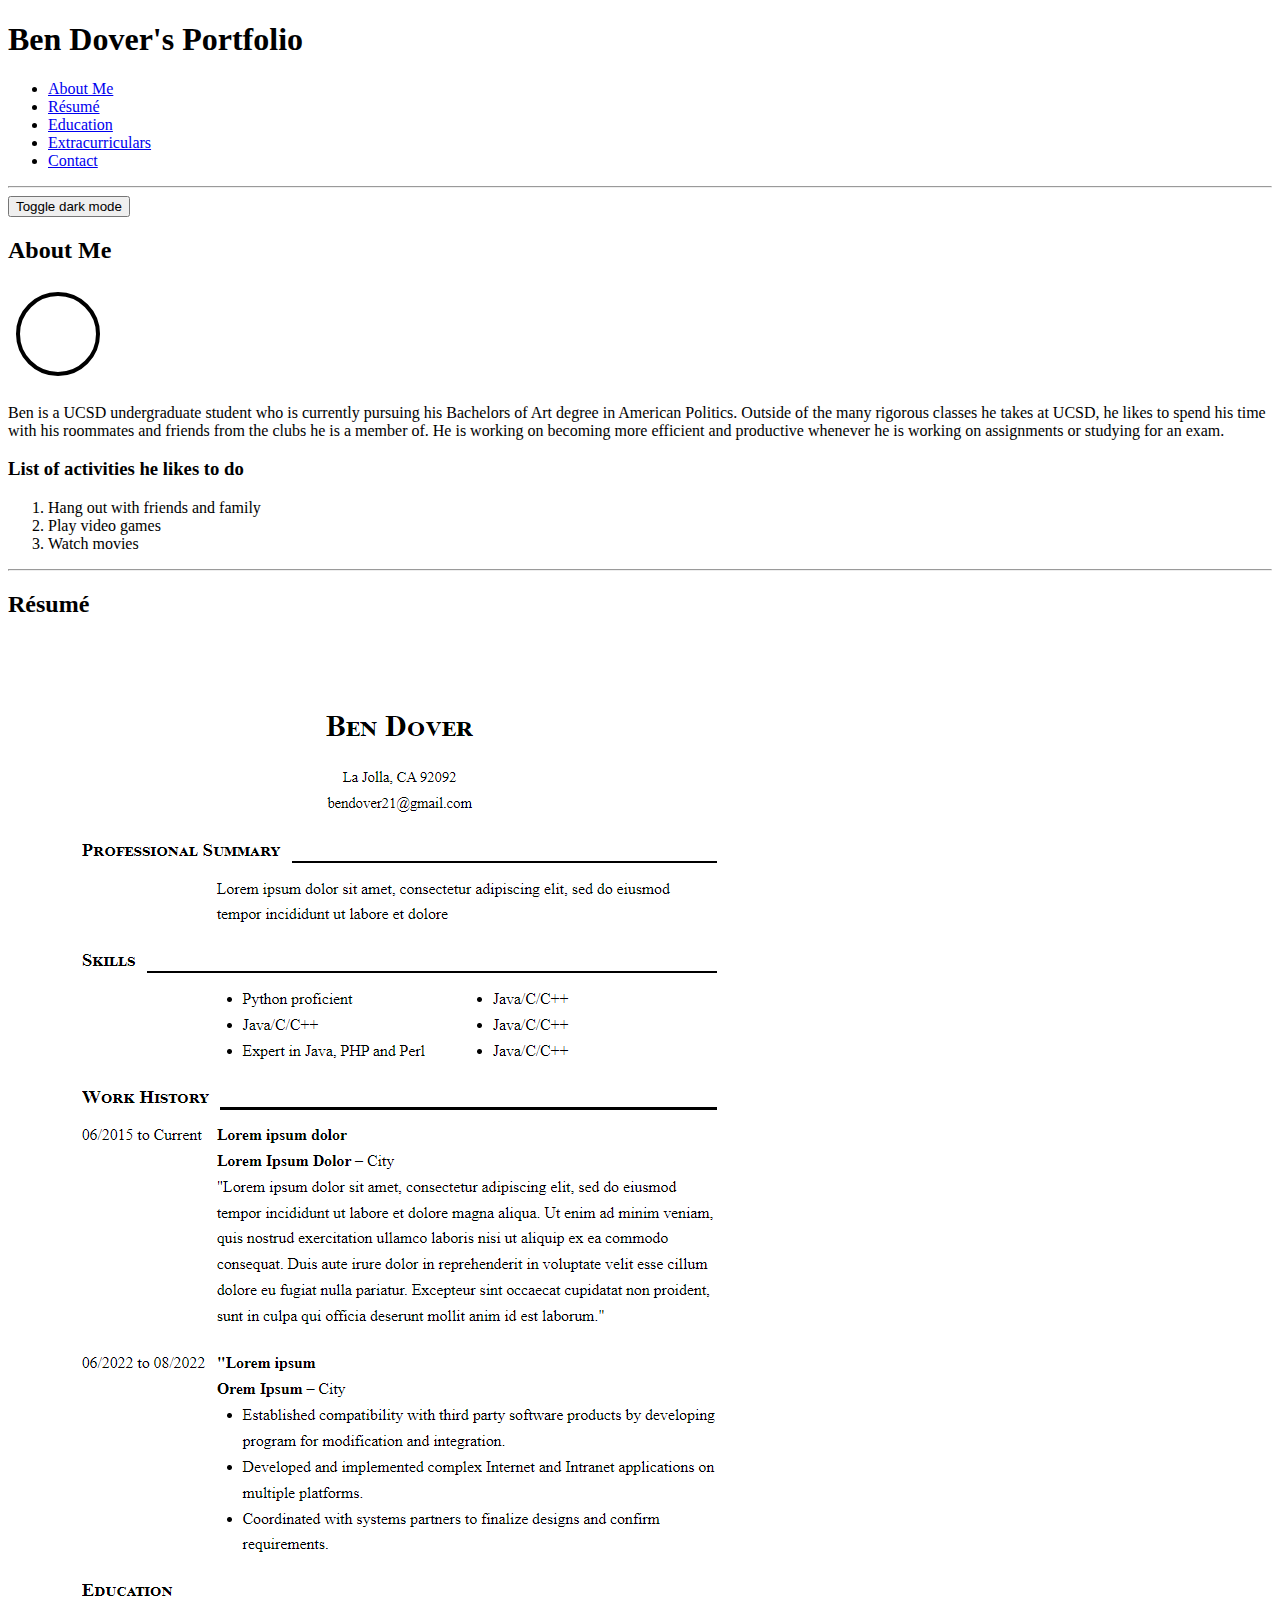
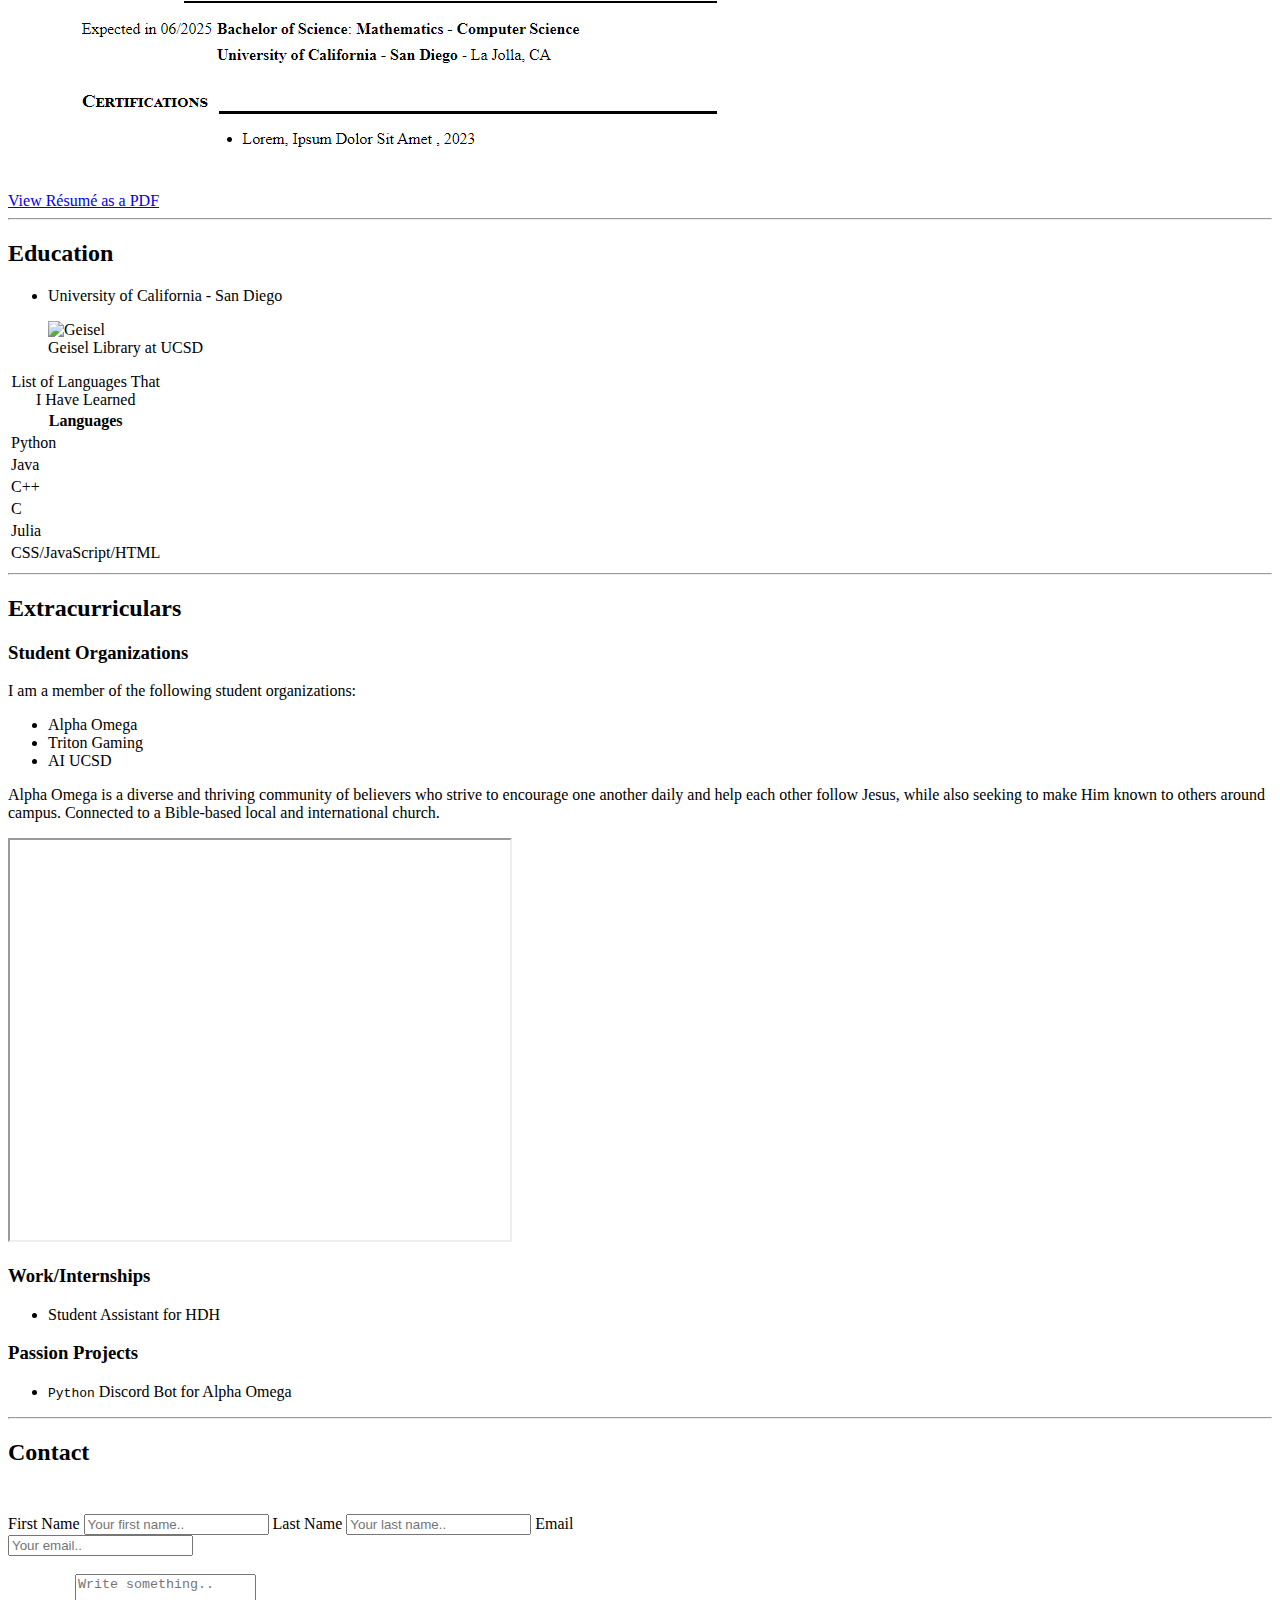
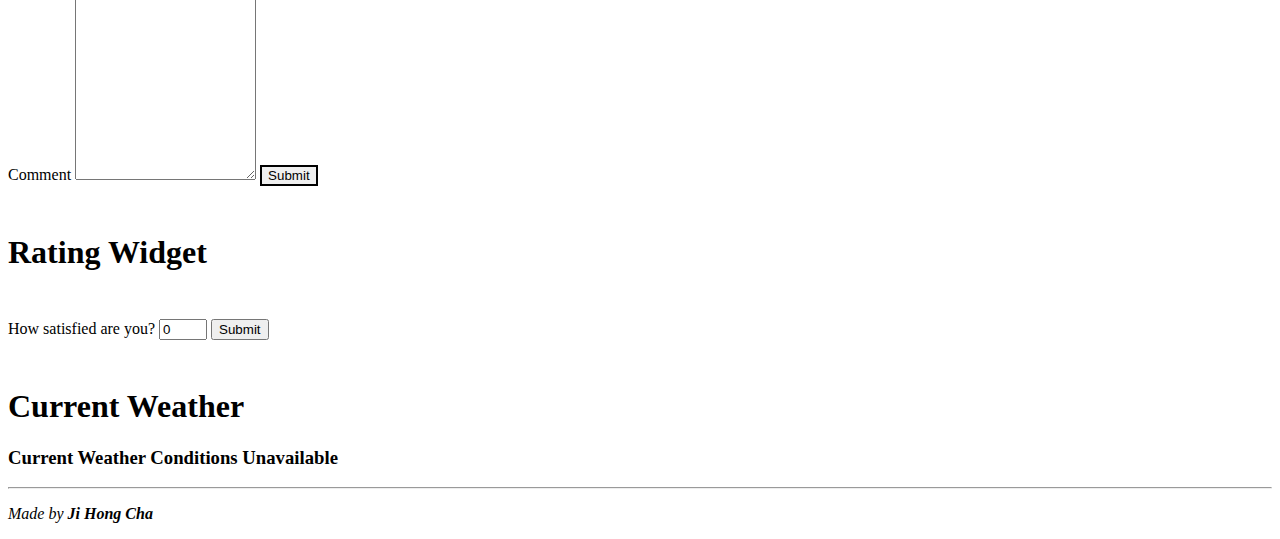
==== commit 4ff9a4b6: "Weather Widget UPDATE" ====
--- a/index.html
+++ b/index.html
@@ -198,6 +198,117 @@
           <input type="submit" value="Submit" />
         </form>
       </div>
+
+      <h1>Rating Widget</h1>
+
+      <rating-widget stars="5" rating="0" bgcolor="white" nocolor="grey" color="gold">  
+        <form action="https://httpbin.org/post" method="POST">
+          <label for="rating">How satisfied are you?</label>
+          <input type="hidden" name="question" value="How satisfied are you?">
+          <input type="hidden" name="sentBy" value="HTML">
+          <input type="number" id="rating" name="rating" min="1" max="5" value="0" required>
+        <button type="submit">Submit</button>
+
+        <script>
+          document.addEventListener("click", (evt) => {
+            async function doRequest(){
+              let url = 'https://httpbin.org/post';
+              let data = {'question': 'How satisfied are you?', 'rating': evt.target.getAttribute("n"), 'X-Sent-By': 'JavaScript'};
+
+              let res = await fetch(url, {
+                  method: 'POST',
+                  headers:{
+                      'Content-Type': 'application/json',
+                  },
+                  body: JSON.stringify(data),
+              });
+
+              if(res.ok){
+                  let ret = await res.json();
+                  return JSON.parse(ret.data);
+              }
+              else{
+                  return 'HTTP error: ${res.status}';
+              }
+            }
+
+            if(evt.target.getAttribute("n") == 4 || evt.target.getAttribute("n") == 5){
+              rating.innerHTML="Thanks for "+evt.target.getAttribute("n")+" star rating!";
+            
+              doRequest().then(data => {
+                  console.log(data);
+              });
+            }
+
+            else if(evt.target.getAttribute("n") == 1 || evt.target.getAttribute("n") == 2 || evt.target.getAttribute("n") == 3){
+              rating.innerHTML="Thanks for your feedback of "+evt.target.getAttribute("n")+" stars.  We'll try to do better!";
+
+              doRequest().then(data => {
+                  console.log(data);
+              });
+            }
+          });
+        </script>
+
+        <script type="text/javascript" src="star.js"></script>
+        </form>
+      </rating-widget>
+      
+      <h1 id=rating></h1>
+
+      <h1>Current Weather</h1>
+
+      <weather-widget></weather-widget>
+
+      <script>
+        async function getWeather(){
+          const response = await fetch("https://api.weather.gov/gridpoints/SGX/54,20/forecast");
+          const general = await response.json();
+          const properties = general["properties"];
+          const period = properties["periods"];
+          const day = period["0"];
+          const forecast = day["shortForecast"];
+          const temperature = day["temperature"];
+          const temp_unit = day["temperatureUnit"];
+          const wind_dir = day["windDirection"];
+          const wind_speed = day["windSpeed"];
+          const humidity = day["relativeHumidity"];
+          const humid_value = humidity["value"];
+
+          if(forecast == "Patchy Fog"){
+            weather.innerHTML = "<img src=images/patchy_fog.png>" + forecast + " " + temperature + "°" + temp_unit + ", " + humid_value + "% humidity, " + "Winds blowing " + wind_speed + " " + wind_dir;
+          }
+
+          else if(forecast == "Mostly Sunny"){
+            weather.innerHTML = "<img src=images/mostly_sunny.png>" + forecast + " " + temperature + "°" + temp_unit + ", " + humid_value + "% humidity, " + "Winds blowing " + wind_speed + " " + wind_dir;
+          }
+
+          else if(forecast == "Mostly Cloudy"){
+            weather.innerHTML = "<img src=images/mostly_cloudy.png>" + forecast + " " + temperature + "°" + temp_unit + ", " + humid_value + "% humidity, " + "Winds blowing " + wind_speed + " " + wind_dir;
+          }
+
+          else if(forecast == "Mostly Clear"){
+            weather.innerHTML = "<img src=images/mostly_clear.png>" + forecast + " " + temperature + "°" + temp_unit + ", " + humid_value + "% humidity, " + "Winds blowing " + wind_speed + " " + wind_dir;
+          }
+
+          else if(forecast == "Sunny"){
+            weather.innerHTML = "<img src=images/sunny.png>" + forecast + " " + temperature + "°" + temp_unit + ", " + humid_value + "% humidity, " + "Winds blowing " + wind_speed + " " + wind_dir;
+          }
+
+          else if(forecast == "Party Cloudy"){
+            weather.innerHTML = "<img src=images/partly_cloudy.png>" + forecast + " " + temperature + "°" + temp_unit + ", " + humid_value + "% humidity, " + "Winds blowing " + wind_speed + " " + wind_dir;
+          }
+
+          else{
+            weather.innerHTML = "<img src=images/sunny.png>" + forecast + " " + temperature + "°" + temp_unit + ", " + humid_value + "% humidity, " + "Winds blowing " + wind_speed + " " + wind_dir;
+          }
+        }
+
+        window.onload = getWeather;
+      </script>
+
+      <h3 id="weather">Current Weather Conditions Unavailable</h3>
+
     </main>
 
     <footer>
